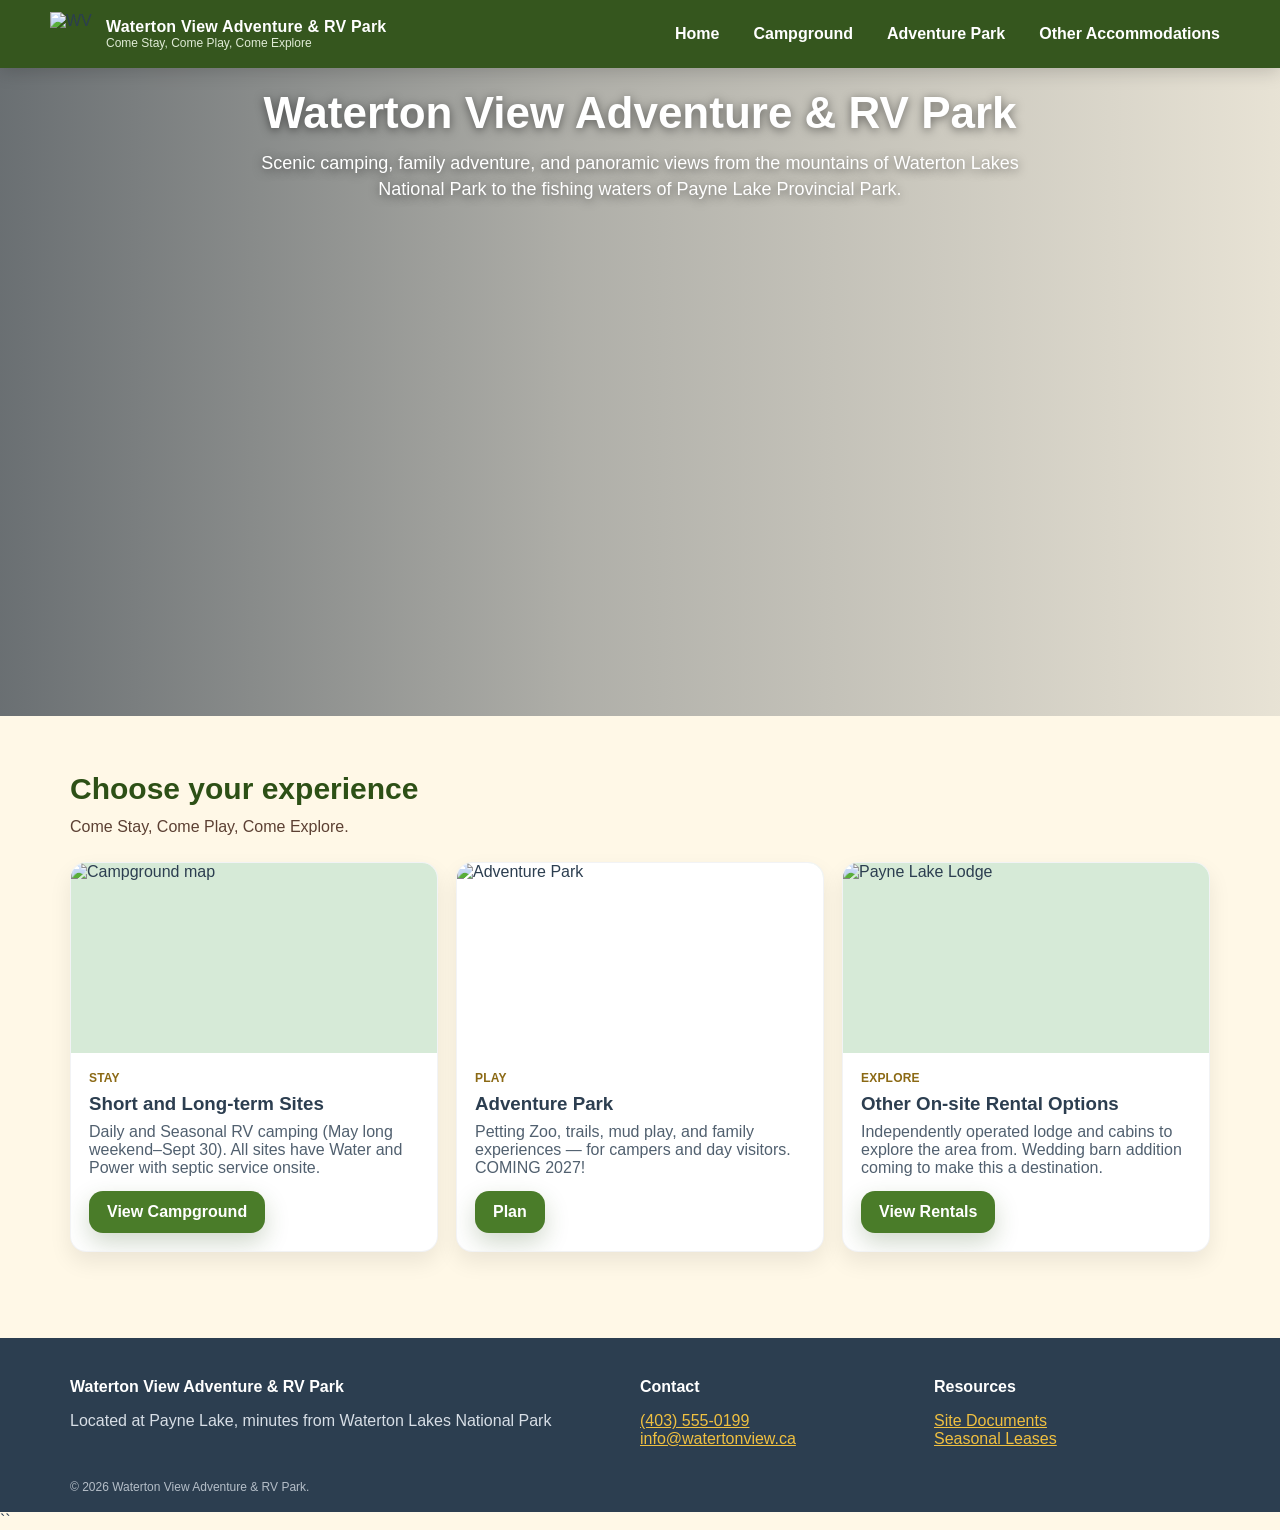
==== index.html @ 0ba94a43 "Add files via upload" ====
<!doctype html>
<html lang="en">

<head>
  <meta charset="utf-8"/>
  <meta name="viewport" content="width=device-width,initial-scale=1"/>
  <title>Waterton View Adventure & RV Park</title>
  <link rel="stylesheet" href="styles.css"/>
</head>

<body>

<!-- HEADER -->
<header class="site-header">
  <div class="container header-inner">

    <a class="brand" href="index.html">
      <img class="brand-mark" src="assets/wv-mark.svg" alt="WV">
      <div>
        <div class="brand-name">Waterton View Adventure & RV Park</div>
        <div class="brand-tagline">Come Stay, Come Play, Come Explore</div>
      </div>
    </a>

    <button class="nav-toggle" onclick="toggleNav()">☰</button>

    <nav class="nav" id="nav">
      <a href="index.html">Home</a>
      <a href="campground.html">Campground</a>
      <a href="adventure-park.html">Adventure Park</a>
      <a href="accommodations.html">Other Accommodations</a>
    </nav>

  </div>
</header>

<!-- HERO -->
<section class="hero-image">
  <div class="hero-content container">

    <h1 style="white-space: nowrap;">
      Waterton View Adventure & RV Park
    </h1>

    <p>
      Scenic camping, family adventure, and panoramic views from the mountains of Waterton Lakes National Park to the fishing waters of Payne Lake Provincial Park.
    </p>

  </div>
</section>

<!-- EXPERIENCE CARDS -->
<section class="section">
  <div class="container">

    <h2>Choose your experience</h2>
    <p class="subhead">Come Stay, Come Play, Come Explore.</p>

    <div class="grid grid-3">

      <!-- Campground -->
      <div class="card">
        <div class="media">
          <img src="assets/site-map.png" alt="Campground map">
        </div>
        <div class="body">
          <div class="kicker">STAY</div>
          <h3>Short and Long-term Sites</h3>
          <p>
            Daily and Seasonal RV camping (May long weekend–Sept 30). All sites have Water and Power with septic service onsite.
          </p>
          <div class="actions">
            <a class="btn btn-primary" href="campground.html">View Campground</a>
          </div>
        </div>
      </div>

      <!-- Adventure -->
      <div class="card">
        <div class="media">
          <img class="contain" src="assets/petting-zoo-logo.png" alt="Adventure Park">
        </div>
        <div class="body">
          <div class="kicker">PLAY</div>
          <h3>Adventure Park</h3>
          <p>
            Petting Zoo, trails, mud play, and family experiences — for campers and day visitors.    COMING 2027!
          </p>
          <div class="actions">
            <a class="btn btn-primary" href="adventure-park.html">Plan</a>
          </div>
        </div>
      </div>

      <!-- Rentals -->
      <div class="card">
        <div class="media">
          <img src="assets/payne-lake-lodge.jpg" alt="Payne Lake Lodge">
        </div>
        <div class="body">
          <div class="kicker">Explore</div>
          <h3>Other On-site Rental Options</h3>
          <p>
            Independently operated lodge and cabins to explore the area from. Wedding barn addition coming to make this a destination.
          </p>
          <div class="actions">
            <a class="btn btn-primary" href="accommodations.html">View Rentals</a>
          </div>
        </div>
      </div>

    </div>

  </div>
</section>

<!-- FOOTER -->
<footer class="site-footer">
  <div class="container footer-grid">

    <div>
      <h4>Waterton View Adventure & RV Park</h4>
      <p id="locationLine"></p>
    </div>

    <div>
      <h4>Contact</h4>
      <p>
        <a id="phoneLink" href="#">Phone</a><br>
        <a id="emailLink" href="#">Email</a>
      </p>
    </div>

    <div>
      <h4>Resources</h4>
      <p>
        <a href="#">Site Documents</a><br>
        <a href="#">Seasonal Leases</a>
      </p>
    </div>

  </div>

  <div class="container fineprint">
    © 2026 Waterton View Adventure & RV Park.
  </div>

</footer>

<script src="site-config.js"></script>
<script src="main.js"></script>

</body>
</html>
``
---- styles.css ----
:root{--green:#2d5016;--green2:#4a7c29;--brown:#8B6914;--brown2:#5C4033;--cream:#FFF8E7;--slate:#2C3E50;--bg:#f4f9f0;--radius:16px}

*{box-sizing:border-box}
html,body{margin:0;padding:0;font-family:Segoe UI,Arial,sans-serif;color:var(--slate);background:var(--cream)}

a{color:inherit}
.container{max-width:1180px;margin:0 auto;padding:0 20px}

/* HEADER */
.site-header{
  position:sticky;
  top:0;
  z-index:999;
  background:rgba(45,80,22,.96);
  backdrop-filter:saturate(1.2) blur(6px);
  box-shadow:0 3px 18px rgba(0,0,0,.18)
}

.header-inner{
  display:flex;
  align-items:center;
  justify-content:space-between;
  gap:16px;
  padding:12px 0
}

.brand{display:flex;align-items:center;gap:12px;text-decoration:none}
.brand-mark{width:44px;height:44px}
.brand-name{font-weight:800;letter-spacing:.2px;color:#fff;font-size:16px;line-height:1.1}
.brand-tagline{color:#e9f3df;font-size:12px;opacity:.95}

.nav{display:flex;gap:14px;align-items:center}
.nav a{
  color:#fff;
  text-decoration:none;
  font-weight:700;
  padding:10px 10px;
  border-radius:10px
}
.nav a:hover{background:rgba(255,255,255,.14)}

.nav-toggle{
  display:none;
  background:transparent;
  border:1px solid rgba(255,255,255,.35);
  color:#fff;
  border-radius:10px;
  padding:8px 10px;
  font-size:18px
}

/* HERO (FINAL TIGHT + CENTERED) */
.hero-image{
  position:relative;
  min-height:72vh;
  display:flex;
  align-items:flex-start;
  justify-content:center;
  background:url('assets/waterton_hero_ultrawide_overlay_1920x823.jpg') 10% center / cover no-repeat
}

.hero-image::before{
  content:'';
  position:absolute;
  inset:0;
  background:linear-gradient(
    90deg,
    rgba(26,38,52,.65) 0%,
    rgba(26,38,52,.35) 45%,
    rgba(26,38,52,.10) 100%
  )
}

.hero-content{
  position:relative;
  z-index:2;
  color:#fff;
  padding:20px 20px;
  width:100%;
  text-align:center;
}

/* TITLE */
.hero-content h1{
  font-size:44px;
  margin:0 0 12px;
  text-align:center;
  text-shadow:0 2px 10px rgba(0,0,0,0.5);
}

/* SUBTITLE (TIGHTER WIDTH) */
.hero-content p{
  font-size:18px;
  line-height:1.45;
  max-width:780px;        /* ✅ tighter than full width */
  margin:0 auto 20px;     /* ✅ centers under title */
  text-align:center;
  text-shadow:0 2px 10px rgba(0,0,0,0.5);
}

/* SECTIONS */
.section{padding:56px 0}

.section h2{
  font-size:30px;
  margin:0 0 12px;
  color:var(--green)
}

.subhead{
  color:var(--brown2);
  margin:0 0 26px;
  font-size:16px
}

/* GRID */
.grid{display:grid;gap:18px}
.grid-3{grid-template-columns:repeat(3,1fr)}
.grid-2{grid-template-columns:repeat(2,1fr)}

/* CARDS */
.card{
  background:#fff;
  border-radius:var(--radius);
  box-shadow:0 10px 22px rgba(0,0,0,.08);
  overflow:hidden;
  border:1px solid rgba(44,62,80,.06);
  position:relative
}

.card .media{
  height:190px;
  background:#d6ead7;
  display:flex;
  align-items:center;
  justify-content:center
}

.card .media img{
  width:100%;
  height:100%;
  object-fit:cover;
  object-position:center
}

.card .media img.contain{
  object-fit:contain;
  background:#fff
}

.card .body{padding:18px}

.card .kicker{
  font-weight:900;
  color:var(--brown);
  letter-spacing:.2px;
  font-size:12px;
  text-transform:uppercase
}

.card h3{
  margin:8px 0 8px;
  color:var(--slate)
}

.card p{
  margin:0;
  color:#51606f
}

.card .actions{
  margin-top:14px;
  display:flex;
  gap:10px;
  flex-wrap:wrap
}

/* BUTTONS */
.btn{
  display:inline-block;
  border-radius:14px;
  padding:12px 18px;
  font-weight:800;
  text-decoration:none;
  border:none;
  cursor:pointer
}

.btn-primary{
  background:var(--green2);
  color:#fff;
  box-shadow:0 10px 24px rgba(45,80,22,.22)
}

.btn-primary:hover{background:var(--green)}

.btn-secondary{
  background:rgba(255,255,255,.92);
  color:var(--slate)
}

.btn-secondary:hover{background:#fff}

/* FOOTER */
.site-footer{
  background:var(--slate);
  color:#d7dee6;
  padding:40px 0 18px;
  margin-top:30px
}

.footer-grid{
  display:grid;
  grid-template-columns:2fr 1fr 1fr;
  gap:18px
}

.site-footer h4{
  margin:0 0 8px;
  color:#fff
}

.site-footer a{color:#f0c040}

.fineprint{
  opacity:.8;
  font-size:12px;
  margin-top:16px
}

/* MOBILE */
@media(max-width:880px){
  .grid-3{grid-template-columns:1fr}
  .grid-2{grid-template-columns:1fr}
  .footer-grid{grid-template-columns:1fr}
  .hero-content h1{font-size:34px}
  .nav-toggle{display:block}

  .nav{
    display:none;
    position:absolute;
    right:20px;
    top:66px;
    background:rgba(45,80,22,.98);
    padding:12px;
    border-radius:16px;
    flex-direction:column;
    min-width:220px
  }

  .nav.open{display:flex}
  .nav a{width:100%}
}
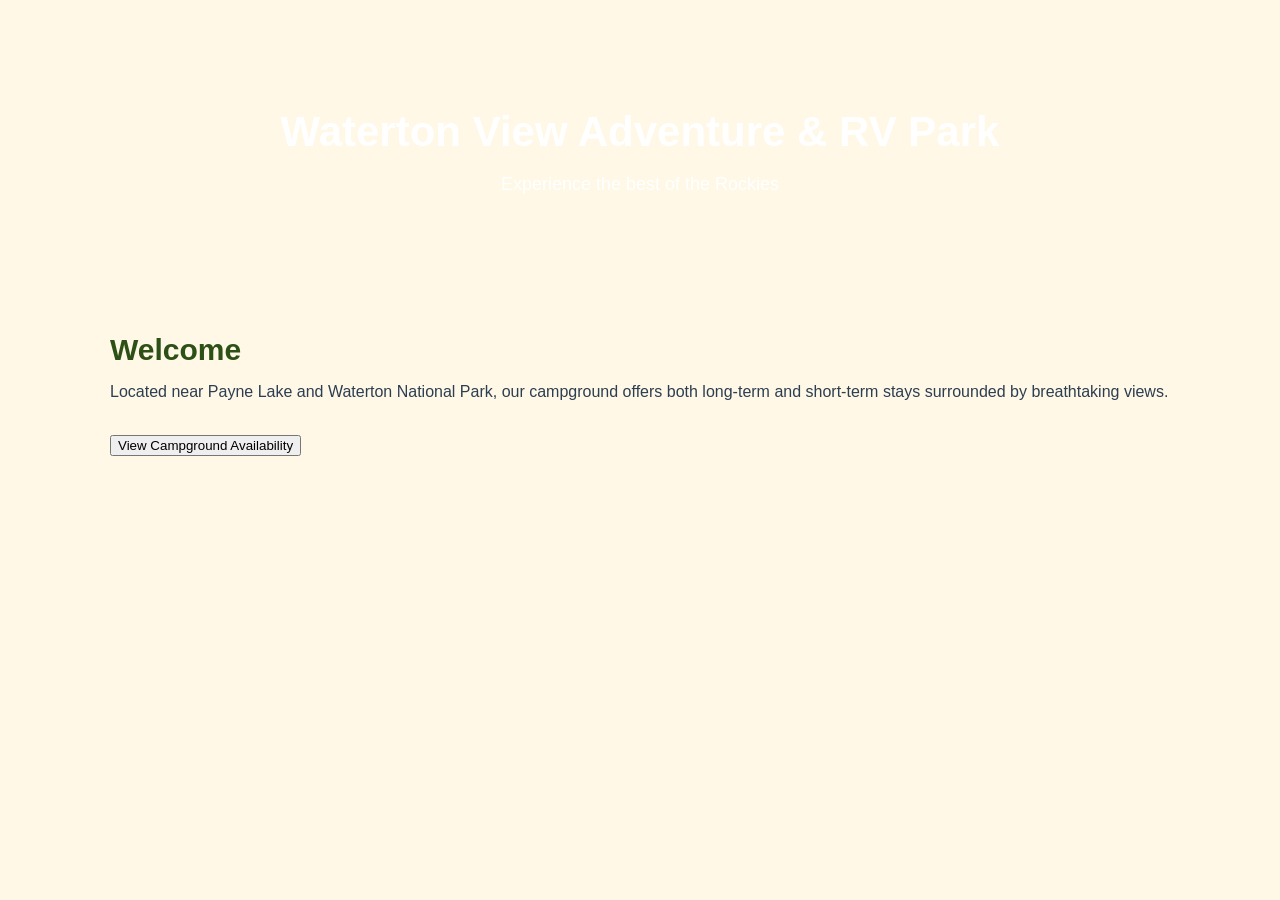
==== commit 425f9a9e: "index.html" ====
--- a/index.html
+++ b/index.html
@@ -1,155 +1,66 @@
 <!doctype html>
 <html lang="en">
+<head>
+<meta charset="utf-8"/>
+<meta name="viewport" content="width=device-width,initial-scale=1"/>
+<title>Waterton View Adventure & RV Park</title>
 
-<head>
-  <meta charset="utf-8"/>
-  <meta name="viewport" content="width=device-width,initial-scale=1"/>
-  <title>Waterton View Adventure & RV Park</title>
-  <link rel="stylesheet" href="styles.css"/>
+<link rel="stylesheet" href="styles.css"/>
+
+<style>
+.hero {
+  background-image: url('assets/banner.jpg');
+  background-size: cover;
+  background-position: center;
+  padding: 80px 20px;
+  color: white;
+  text-align: center;
+}
+
+.hero h1 {
+  font-size: 42px;
+  margin-bottom: 10px;
+}
+
+.hero p {
+  font-size: 18px;
+}
+
+.section {
+  padding: 40px 20px;
+}
+
+.container {
+  max-width: 1100px;
+  margin: auto;
+}
+</style>
 </head>
 
 <body>
 
-<!-- HEADER -->
-<header class="site-header">
-  <div class="container header-inner">
+<div class="hero">
+  <h1>Waterton View Adventure & RV Park</h1>
+  <p>Experience the best of the Rockies</p>
+</div>
 
-    <a class="brand" href="index.html">
-      <img class="brand-mark" src="assets/wv-mark.svg" alt="WV">
-      <div>
-        <div class="brand-name">Waterton View Adventure & RV Park</div>
-        <div class="brand-tagline">Come Stay, Come Play, Come Explore</div>
-      </div>
+<div class="section">
+  <div class="container">
+
+    <h2>Welcome</h2>
+    <p>
+      Located near Payne Lake and Waterton National Park, our campground offers
+      both long-term and short-term stays surrounded by breathtaking views.
+    </p>
+
+    <br>
+
+    <a href="campground.html">
+      <button>View Campground Availability</button>
     </a>
 
-    <button class="nav-toggle" onclick="toggleNav()">☰</button>
-
-    <nav class="nav" id="nav">
-      <a href="index.html">Home</a>
-      <a href="campground.html">Campground</a>
-      <a href="adventure-park.html">Adventure Park</a>
-      <a href="accommodations.html">Other Accommodations</a>
-    </nav>
-
   </div>
-</header>
-
-<!-- HERO -->
-<section class="hero-image">
-  <div class="hero-content container">
-
-    <h1 style="white-space: nowrap;">
-      Waterton View Adventure & RV Park
-    </h1>
-
-    <p>
-      Scenic camping, family adventure, and panoramic views from the mountains of Waterton Lakes National Park to the fishing waters of Payne Lake Provincial Park.
-    </p>
-
-  </div>
-</section>
-
-<!-- EXPERIENCE CARDS -->
-<section class="section">
-  <div class="container">
-
-    <h2>Choose your experience</h2>
-    <p class="subhead">Come Stay, Come Play, Come Explore.</p>
-
-    <div class="grid grid-3">
-
-      <!-- Campground -->
-      <div class="card">
-        <div class="media">
-          <img src="assets/site-map.png" alt="Campground map">
-        </div>
-        <div class="body">
-          <div class="kicker">STAY</div>
-          <h3>Short and Long-term Sites</h3>
-          <p>
-            Daily and Seasonal RV camping (May long weekend–Sept 30). All sites have Water and Power with septic service onsite.
-          </p>
-          <div class="actions">
-            <a class="btn btn-primary" href="campground.html">View Campground</a>
-          </div>
-        </div>
-      </div>
-
-      <!-- Adventure -->
-      <div class="card">
-        <div class="media">
-          <img class="contain" src="assets/petting-zoo-logo.png" alt="Adventure Park">
-        </div>
-        <div class="body">
-          <div class="kicker">PLAY</div>
-          <h3>Adventure Park</h3>
-          <p>
-            Petting Zoo, trails, mud play, and family experiences — for campers and day visitors.    COMING 2027!
-          </p>
-          <div class="actions">
-            <a class="btn btn-primary" href="adventure-park.html">Plan</a>
-          </div>
-        </div>
-      </div>
-
-      <!-- Rentals -->
-      <div class="card">
-        <div class="media">
-          <img src="assets/payne-lake-lodge.jpg" alt="Payne Lake Lodge">
-        </div>
-        <div class="body">
-          <div class="kicker">Explore</div>
-          <h3>Other On-site Rental Options</h3>
-          <p>
-            Independently operated lodge and cabins to explore the area from. Wedding barn addition coming to make this a destination.
-          </p>
-          <div class="actions">
-            <a class="btn btn-primary" href="accommodations.html">View Rentals</a>
-          </div>
-        </div>
-      </div>
-
-    </div>
-
-  </div>
-</section>
-
-<!-- FOOTER -->
-<footer class="site-footer">
-  <div class="container footer-grid">
-
-    <div>
-      <h4>Waterton View Adventure & RV Park</h4>
-      <p id="locationLine"></p>
-    </div>
-
-    <div>
-      <h4>Contact</h4>
-      <p>
-        <a id="phoneLink" href="#">Phone</a><br>
-        <a id="emailLink" href="#">Email</a>
-      </p>
-    </div>
-
-    <div>
-      <h4>Resources</h4>
-      <p>
-        <a href="#">Site Documents</a><br>
-        <a href="#">Seasonal Leases</a>
-      </p>
-    </div>
-
-  </div>
-
-  <div class="container fineprint">
-    © 2026 Waterton View Adventure & RV Park.
-  </div>
-
-</footer>
-
-<script src="site-config.js"></script>
-<script src="main.js"></script>
+</div>
 
 </body>
 </html>
-``
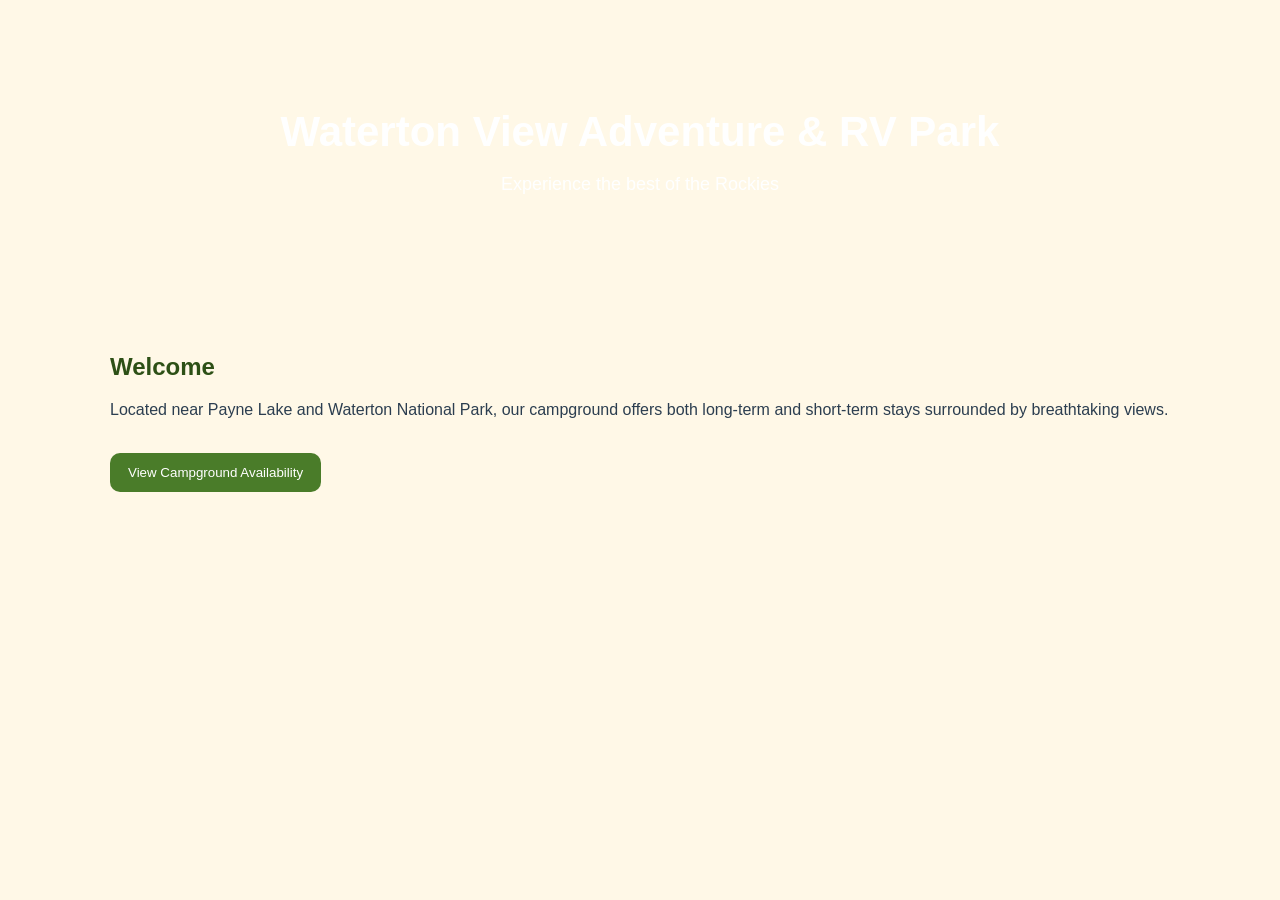
==== commit 89d5d34d: "Add files via upload" ====
--- a/index.html
+++ b/index.html
@@ -1,66 +1,66 @@
-<!doctype html>
-<html lang="en">
-<head>
-<meta charset="utf-8"/>
-<meta name="viewport" content="width=device-width,initial-scale=1"/>
-<title>Waterton View Adventure & RV Park</title>
-
-<link rel="stylesheet" href="styles.css"/>
-
-<style>
-.hero {
-  background-image: url('assets/banner.jpg');
-  background-size: cover;
-  background-position: center;
-  padding: 80px 20px;
-  color: white;
-  text-align: center;
-}
-
-.hero h1 {
-  font-size: 42px;
-  margin-bottom: 10px;
-}
-
-.hero p {
-  font-size: 18px;
-}
-
-.section {
-  padding: 40px 20px;
-}
-
-.container {
-  max-width: 1100px;
-  margin: auto;
-}
-</style>
-</head>
-
-<body>
-
-<div class="hero">
-  <h1>Waterton View Adventure & RV Park</h1>
-  <p>Experience the best of the Rockies</p>
-</div>
-
-<div class="section">
-  <div class="container">
-
-    <h2>Welcome</h2>
-    <p>
-      Located near Payne Lake and Waterton National Park, our campground offers
-      both long-term and short-term stays surrounded by breathtaking views.
-    </p>
-
-    <br>
-
-    <a href="campground.html">
-      <button>View Campground Availability</button>
-    </a>
-
-  </div>
-</div>
-
-</body>
-</html>
+<!doctype html>
+<html lang="en">
+<head>
+<meta charset="utf-8"/>
+<meta name="viewport" content="width=device-width,initial-scale=1"/>
+<title>Waterton View Adventure & RV Park</title>
+
+<link rel="stylesheet" href="styles.css"/>
+
+<style>
+.hero {
+  background-image: url('assets/banner.jpg');
+  background-size: cover;
+  background-position: center;
+  padding: 80px 20px;
+  color: white;
+  text-align: center;
+}
+
+.hero h1 {
+  font-size: 42px;
+  margin-bottom: 10px;
+}
+
+.hero p {
+  font-size: 18px;
+}
+
+.section {
+  padding: 40px 20px;
+}
+
+.container {
+  max-width: 1100px;
+  margin: auto;
+}
+</style>
+</head>
+
+<body>
+
+<div class="hero">
+  <h1>Waterton View Adventure & RV Park</h1>
+  <p>Experience the best of the Rockies</p>
+</div>
+
+<section class="section">
+  <div class="container">
+
+    <h2>Welcome</h2>
+    <p>
+      Located near Payne Lake and Waterton National Park, our campground offers
+      both long-term and short-term stays surrounded by breathtaking views.
+    </p>
+
+    <br>
+
+    <a href="campground.html">
+      <button>View Campground Availability</button>
+    </a>
+
+  </div>
+</section>
+
+</body>
+</html>
--- a/styles.css
+++ b/styles.css
@@ -1,253 +1,78 @@
-:root{--green:#2d5016;--green2:#4a7c29;--brown:#8B6914;--brown2:#5C4033;--cream:#FFF8E7;--slate:#2C3E50;--bg:#f4f9f0;--radius:16px}
-
-*{box-sizing:border-box}
-html,body{margin:0;padding:0;font-family:Segoe UI,Arial,sans-serif;color:var(--slate);background:var(--cream)}
-
-a{color:inherit}
-.container{max-width:1180px;margin:0 auto;padding:0 20px}
-
-/* HEADER */
-.site-header{
-  position:sticky;
-  top:0;
-  z-index:999;
-  background:rgba(45,80,22,.96);
-  backdrop-filter:saturate(1.2) blur(6px);
-  box-shadow:0 3px 18px rgba(0,0,0,.18)
-}
-
-.header-inner{
-  display:flex;
-  align-items:center;
-  justify-content:space-between;
-  gap:16px;
-  padding:12px 0
-}
-
-.brand{display:flex;align-items:center;gap:12px;text-decoration:none}
-.brand-mark{width:44px;height:44px}
-.brand-name{font-weight:800;letter-spacing:.2px;color:#fff;font-size:16px;line-height:1.1}
-.brand-tagline{color:#e9f3df;font-size:12px;opacity:.95}
-
-.nav{display:flex;gap:14px;align-items:center}
-.nav a{
-  color:#fff;
-  text-decoration:none;
-  font-weight:700;
-  padding:10px 10px;
-  border-radius:10px
-}
-.nav a:hover{background:rgba(255,255,255,.14)}
-
-.nav-toggle{
-  display:none;
-  background:transparent;
-  border:1px solid rgba(255,255,255,.35);
-  color:#fff;
-  border-radius:10px;
-  padding:8px 10px;
-  font-size:18px
-}
-
-/* HERO (FINAL TIGHT + CENTERED) */
-.hero-image{
-  position:relative;
-  min-height:72vh;
-  display:flex;
-  align-items:flex-start;
-  justify-content:center;
-  background:url('assets/waterton_hero_ultrawide_overlay_1920x823.jpg') 10% center / cover no-repeat
-}
-
-.hero-image::before{
-  content:'';
-  position:absolute;
-  inset:0;
-  background:linear-gradient(
-    90deg,
-    rgba(26,38,52,.65) 0%,
-    rgba(26,38,52,.35) 45%,
-    rgba(26,38,52,.10) 100%
-  )
-}
-
-.hero-content{
-  position:relative;
-  z-index:2;
-  color:#fff;
-  padding:20px 20px;
-  width:100%;
-  text-align:center;
-}
-
-/* TITLE */
-.hero-content h1{
-  font-size:44px;
-  margin:0 0 12px;
-  text-align:center;
-  text-shadow:0 2px 10px rgba(0,0,0,0.5);
-}
-
-/* SUBTITLE (TIGHTER WIDTH) */
-.hero-content p{
-  font-size:18px;
-  line-height:1.45;
-  max-width:780px;        /* ✅ tighter than full width */
-  margin:0 auto 20px;     /* ✅ centers under title */
-  text-align:center;
-  text-shadow:0 2px 10px rgba(0,0,0,0.5);
-}
-
-/* SECTIONS */
-.section{padding:56px 0}
-
-.section h2{
-  font-size:30px;
-  margin:0 0 12px;
-  color:var(--green)
-}
-
-.subhead{
-  color:var(--brown2);
-  margin:0 0 26px;
-  font-size:16px
-}
-
-/* GRID */
-.grid{display:grid;gap:18px}
-.grid-3{grid-template-columns:repeat(3,1fr)}
-.grid-2{grid-template-columns:repeat(2,1fr)}
-
-/* CARDS */
-.card{
-  background:#fff;
-  border-radius:var(--radius);
-  box-shadow:0 10px 22px rgba(0,0,0,.08);
-  overflow:hidden;
-  border:1px solid rgba(44,62,80,.06);
-  position:relative
-}
-
-.card .media{
-  height:190px;
-  background:#d6ead7;
-  display:flex;
-  align-items:center;
-  justify-content:center
-}
-
-.card .media img{
-  width:100%;
-  height:100%;
-  object-fit:cover;
-  object-position:center
-}
-
-.card .media img.contain{
-  object-fit:contain;
-  background:#fff
-}
-
-.card .body{padding:18px}
-
-.card .kicker{
-  font-weight:900;
-  color:var(--brown);
-  letter-spacing:.2px;
-  font-size:12px;
-  text-transform:uppercase
-}
-
-.card h3{
-  margin:8px 0 8px;
-  color:var(--slate)
-}
-
-.card p{
-  margin:0;
-  color:#51606f
-}
-
-.card .actions{
-  margin-top:14px;
-  display:flex;
-  gap:10px;
-  flex-wrap:wrap
-}
-
-/* BUTTONS */
-.btn{
-  display:inline-block;
-  border-radius:14px;
-  padding:12px 18px;
-  font-weight:800;
-  text-decoration:none;
-  border:none;
-  cursor:pointer
-}
-
-.btn-primary{
-  background:var(--green2);
-  color:#fff;
-  box-shadow:0 10px 24px rgba(45,80,22,.22)
-}
-
-.btn-primary:hover{background:var(--green)}
-
-.btn-secondary{
-  background:rgba(255,255,255,.92);
-  color:var(--slate)
-}
-
-.btn-secondary:hover{background:#fff}
-
-/* FOOTER */
-.site-footer{
-  background:var(--slate);
-  color:#d7dee6;
-  padding:40px 0 18px;
-  margin-top:30px
-}
-
-.footer-grid{
-  display:grid;
-  grid-template-columns:2fr 1fr 1fr;
-  gap:18px
-}
-
-.site-footer h4{
-  margin:0 0 8px;
-  color:#fff
-}
-
-.site-footer a{color:#f0c040}
-
-.fineprint{
-  opacity:.8;
-  font-size:12px;
-  margin-top:16px
-}
-
-/* MOBILE */
-@media(max-width:880px){
-  .grid-3{grid-template-columns:1fr}
-  .grid-2{grid-template-columns:1fr}
-  .footer-grid{grid-template-columns:1fr}
-  .hero-content h1{font-size:34px}
-  .nav-toggle{display:block}
-
-  .nav{
-    display:none;
-    position:absolute;
-    right:20px;
-    top:66px;
-    background:rgba(45,80,22,.98);
-    padding:12px;
-    border-radius:16px;
-    flex-direction:column;
-    min-width:220px
-  }
-
-  .nav.open{display:flex}
-  .nav a{width:100%}
-}
+:root {
+  --green:#2d5016;
+  --green2:#4a7c29;
+  --brown:#8B6914;
+  --brown2:#5C4033;
+  --cream:#FFF8E7;
+  --slate:#2C3E50;
+  --bg:#f4f9f0;
+  --radius:16px;
+}
+
+* {
+  box-sizing: border-box;
+}
+
+html, body {
+  margin: 0;
+  padding: 0;
+  font-family: Segoe UI, Arial, sans-serif;
+  color: var(--slate);
+  background: var(--cream);
+}
+
+.container {
+  max-width: 1180px;
+  margin: 0 auto;
+  padding: 0 20px;
+}
+
+/* HERO */
+.hero-image {
+  position: relative;
+  min-height: 72vh;
+  display: flex;
+  align-items: center;
+  justify-content: center;
+  background: url('assets/waterton_hero_ultrawide_overlay_1920x823.jpg') center / cover no-repeat;
+}
+
+.hero-content {
+  position: relative;
+  color: white;
+  text-align: center;
+}
+
+.hero-content h1 {
+  font-size: 44px;
+  margin-bottom: 10px;
+}
+
+.hero-content p {
+  font-size: 18px;
+  max-width: 700px;
+  margin: 0 auto;
+}
+
+/* SECTIONS */
+.section {
+  padding: 50px 20px;
+}
+
+.section h2 {
+  color: var(--green);
+}
+
+/* BUTTON */
+button {
+  background: var(--green2);
+  color: white;
+  border: none;
+  padding: 12px 18px;
+  border-radius: 10px;
+  cursor: pointer;
+}
+
+button:hover {
+  background: var(--green);
+}
